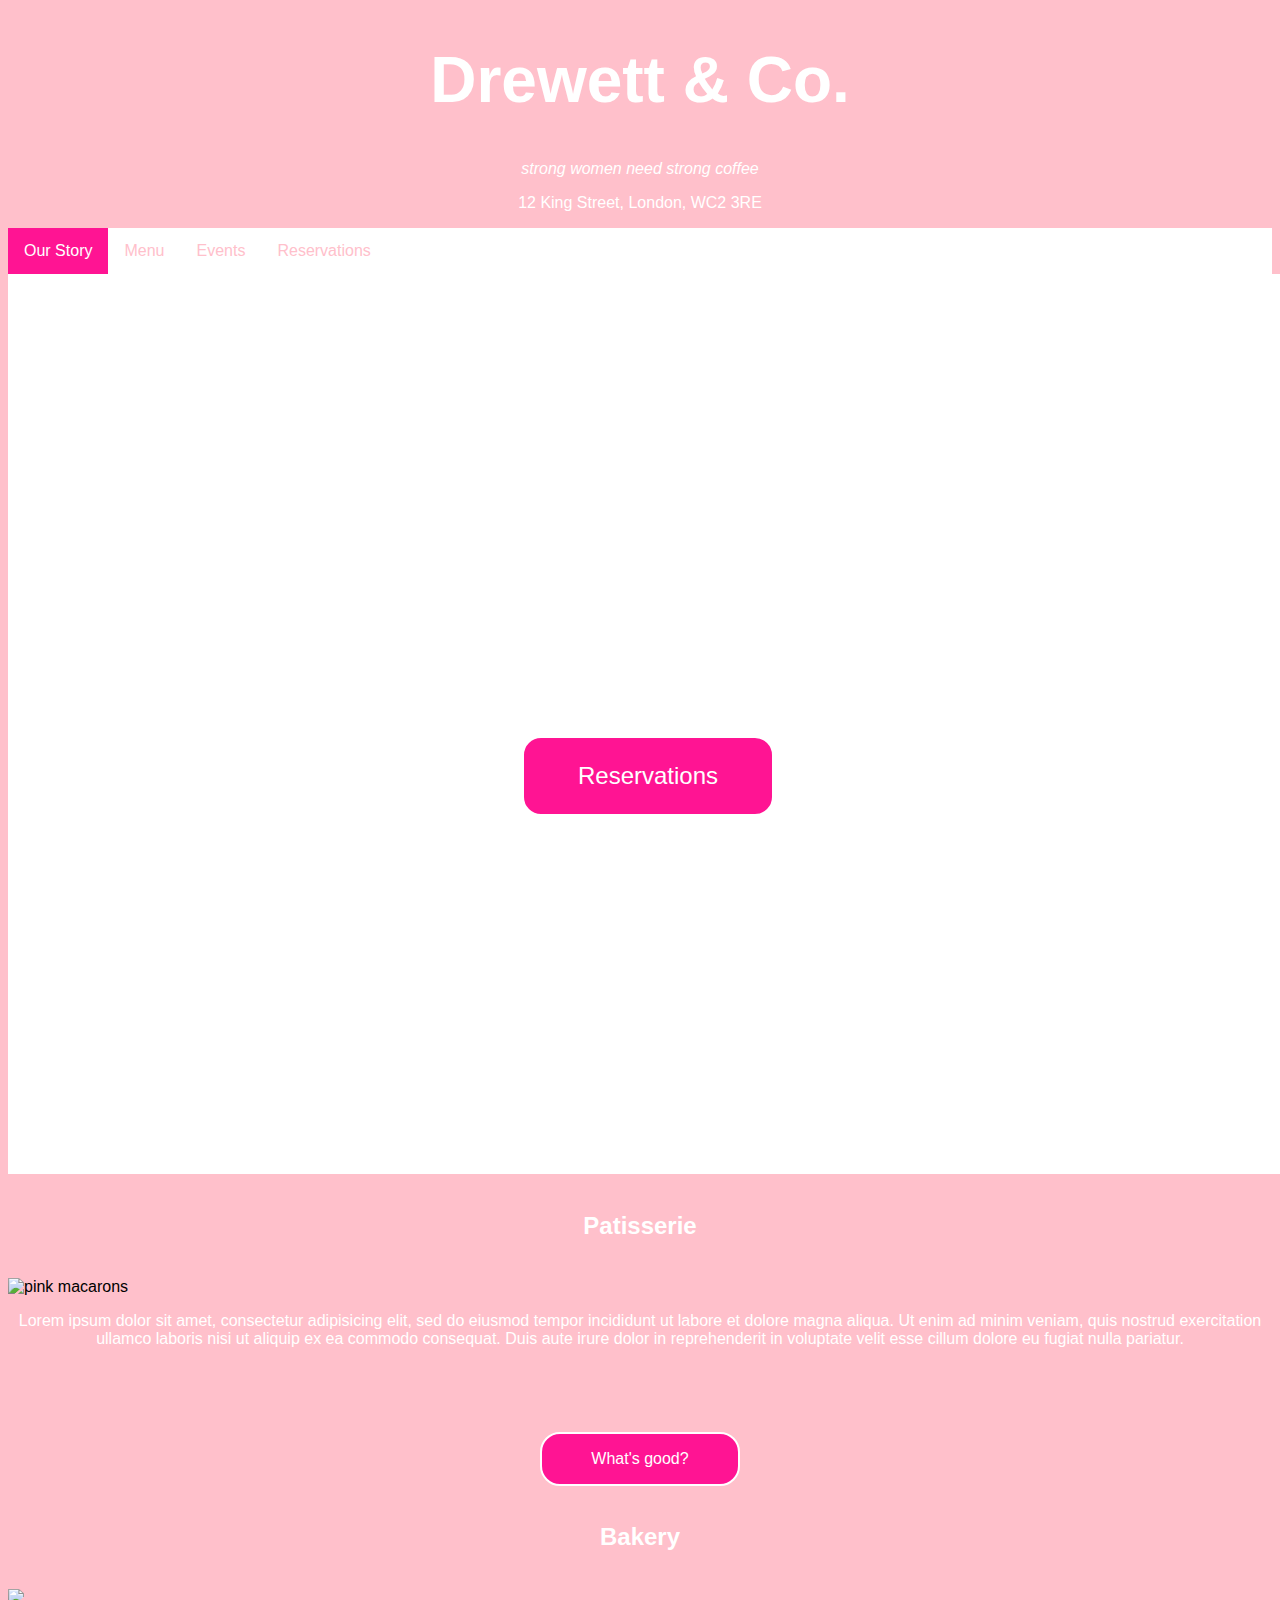
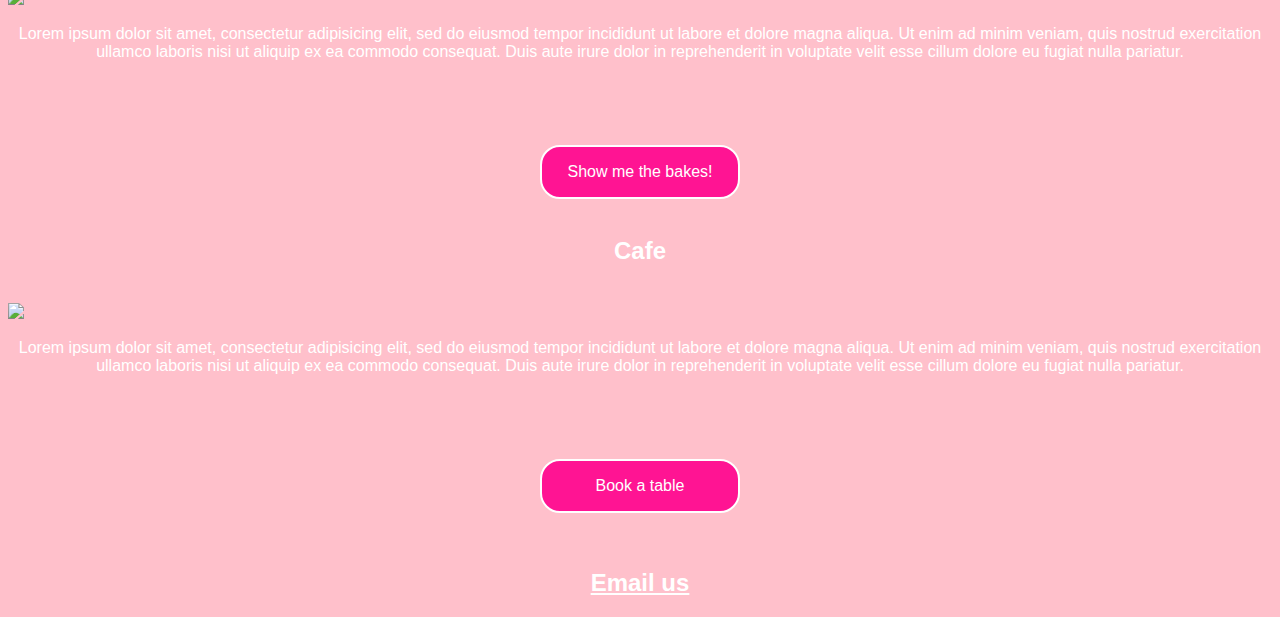
==== Unit_3/index.html @ 354a49df "unit 3 update" ====
<!DOCTYPE html>
<html>
<head>
	<link rel="stylesheet" type="text/css" href="CSS/style.css">
	<title>Drewett & Co.</title>
	<style>
ul {
  list-style-type: none;
  margin: 0;
  padding: 0;
  overflow: hidden;
  background-color: white;
}

li {
  float: left;

}

li a {
  display: inline-block;
  color: pink;
  vertical-align: center;
  text-align: center;
  padding: 14px 16px;
  text-decoration: none;
}

li a:hover {
  background-color: deeppink;
  color: white;
}

.active {
  background-color: deeppink;
  color: white;
}
</style>
</head>
<body>
	<h1>Drewett & Co.</h1>
	 <p id="slogan">strong women need strong coffee</p>
	 <p>12 King Street, London, WC2 3RE</p>
	 <ul>
  <li><a href="#ourstory"  class="active">Our Story</a></li>
  <li><a href="#menu"  	>Menu</a></li>
  <li><a href="#events"	>Events</a></li>
  <li><a href="#reservations">Reservations</a></li>
</ul>
<section class="hero">
	<div class="hero-inner">
		<h1>Patisserie Bakery Cafe</h1>
		<a href="#reservations" class="btn">Reservations</a>
	</div>
</section>
<br>
<h2>Patisserie</h2>
<br>
<img src="images/2017-07-25-16.32.30.JPG"
alt="pink macarons"
title="macarons">
<br>
<p>Lorem ipsum dolor sit amet, consectetur adipisicing elit, sed do eiusmod
tempor incididunt ut labore et dolore magna aliqua. Ut enim ad minim veniam,
quis nostrud exercitation ullamco laboris nisi ut aliquip ex ea commodo
consequat. Duis aute irure dolor in reprehenderit in voluptate velit esse
cillum dolore eu fugiat nulla pariatur.</p>
<br>
<button>What's good?</button>
<br>
<h2>Bakery</h2>
<br>
<img src="*************************************************************************">
<br>
<p>Lorem ipsum dolor sit amet, consectetur adipisicing elit, sed do eiusmod
tempor incididunt ut labore et dolore magna aliqua. Ut enim ad minim veniam,
quis nostrud exercitation ullamco laboris nisi ut aliquip ex ea commodo
consequat. Duis aute irure dolor in reprehenderit in voluptate velit esse
cillum dolore eu fugiat nulla pariatur.</p>
<br>
<button>Show me the bakes!</button>
<br>
<h2>Cafe</h2>
<br>
<img src="*************************************************************************">
<br>
<p>Lorem ipsum dolor sit amet, consectetur adipisicing elit, sed do eiusmod
tempor incididunt ut labore et dolore magna aliqua. Ut enim ad minim veniam,
quis nostrud exercitation ullamco laboris nisi ut aliquip ex ea commodo
consequat. Duis aute irure dolor in reprehenderit in voluptate velit esse
cillum dolore eu fugiat nulla pariatur.</p>
<br>
<button>Book a table</button>
<br>
<br>
<h2><a href="mailto:info@drewettandco.com">Email us</a></h2>
</body>
</html>
---- Unit_3/CSS/style.css ----
body {
    background-color: pink;
    font-family: Helvetica;
 
}
h1 {
	font-size: 4em;
}

h1, h2, p {
    color: white;
    text-align: center;
}
h2 {
	color: white;
	font-family: Helvetica;
	font-weight: bold;
	text-align: center;
}

h2 a {
    color:white;
}
input {
align-content: center;
}

#slogan {
	color: white;
	size: 20px;
	font-style: italic;

}

.hero {
	background-color: white;
	align-content: center;
	width: 100vw;
    height: 100vh;
    display: flex;
    justify-content: center;
    align-items: center;
    text-align: center;
    background-image: url(file:///C:/Users/Drewett_R/Desktop/drewett.github.io/drewett.github.io/Unit_3/images/f8a9acd9e7e1820fae5e772575d66c5da536bbb2-shutterstock_626842010.JPG);
    background-position: center center;
    background-repeat: no-repeat;
    background-size: 120vw;
    background-attachment: fixed;

}
.hero h1 {
	font-size: 3em;
	margin-top: 0;
    margin-bottom: 50px;
    color: white;
    
}

.hero .btn {
    display: block;
    width: 200px;
    padding: 1em;
    margin-top: 50px;
    margin-left: auto;
    margin-right: auto;
    background-color: deeppink;
    border: 3px solid white;
    border-radius: 20px;
    color: white;
    text-decoration: none;
    font-size: 1.5em;
    text-align: center;
}

img {
	max-width: 100vw;
	max-height: 50vh;


	
}

button {
	display: block;
    width: 200px;
    padding: 1em;
    margin-top: 50px;
    margin-left: auto;
    margin-right: auto;
    background-color: deeppink;
    border: 2px solid white;
    border-radius: 20px;
    color: white;
    text-decoration: none;
    font-size: 1em;
    text-align: center;
}

hr {
    border-radius: 3px;
    border-color: white;

}
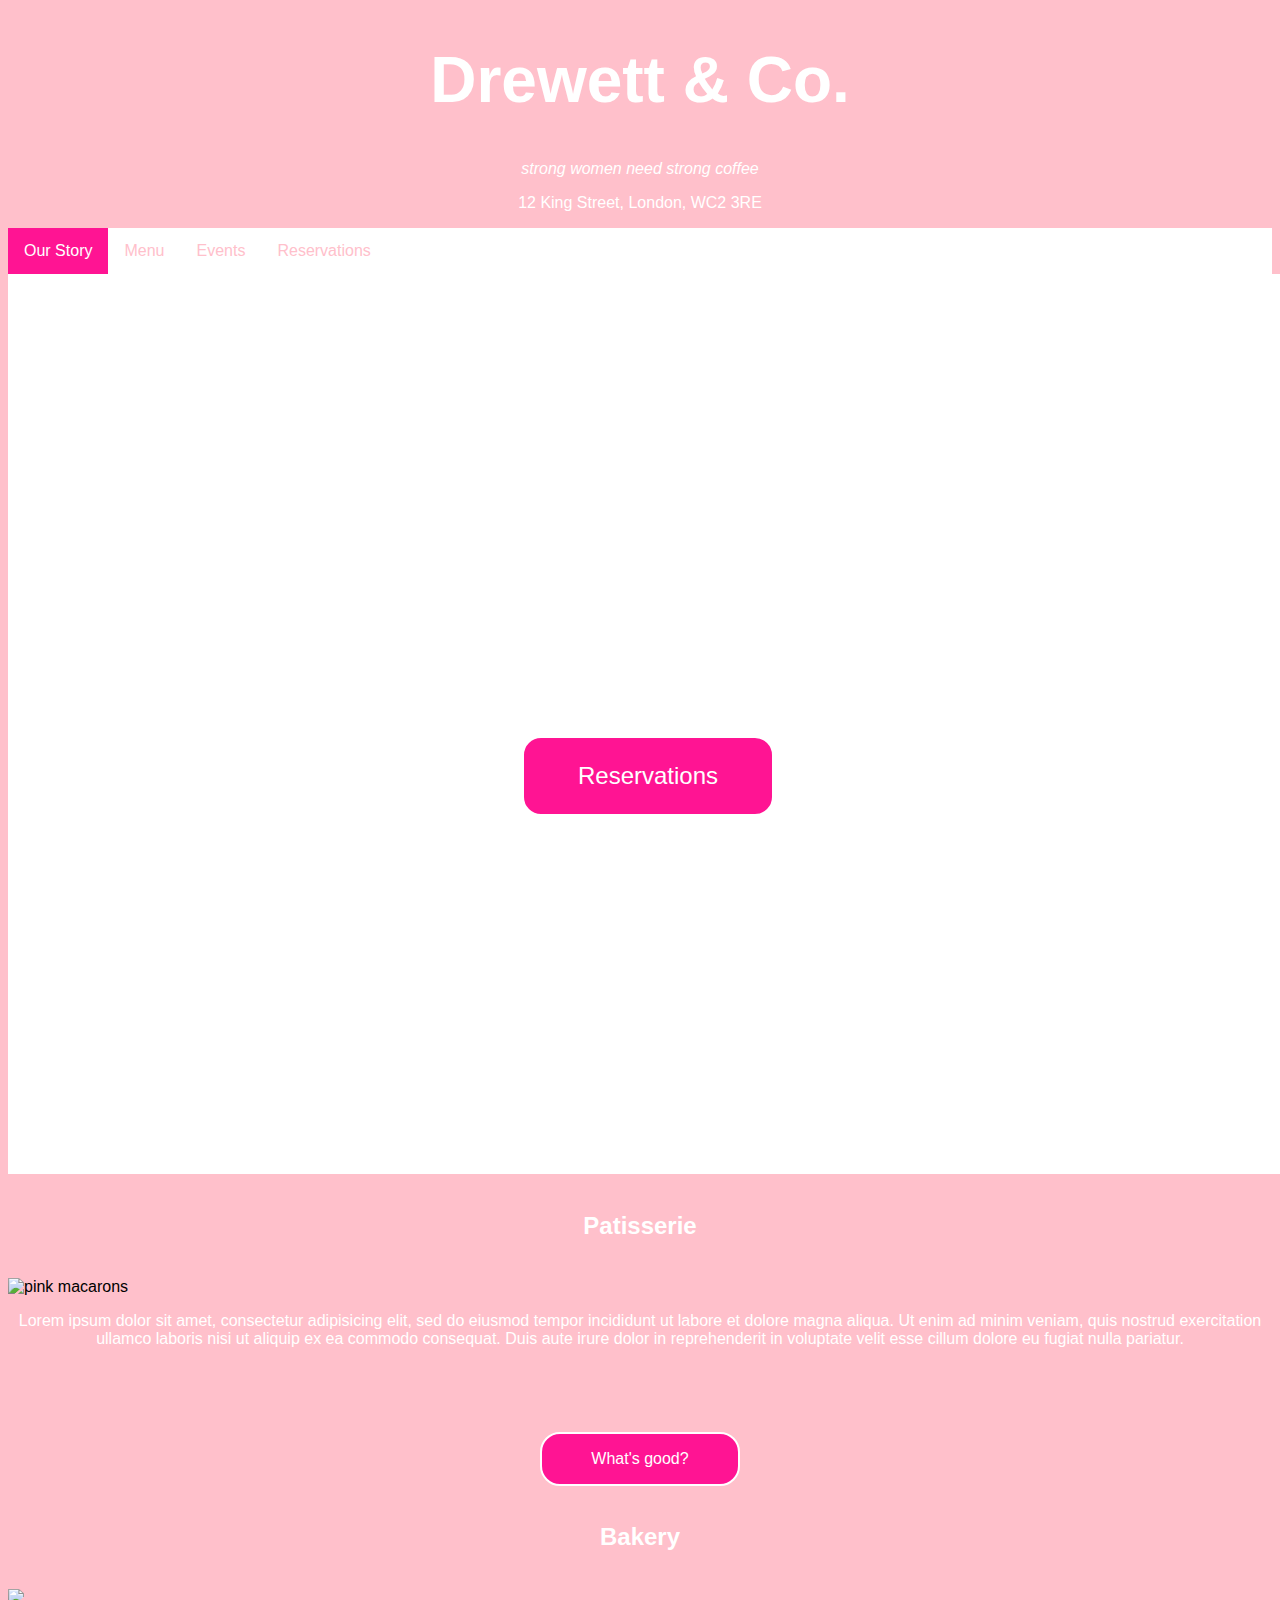
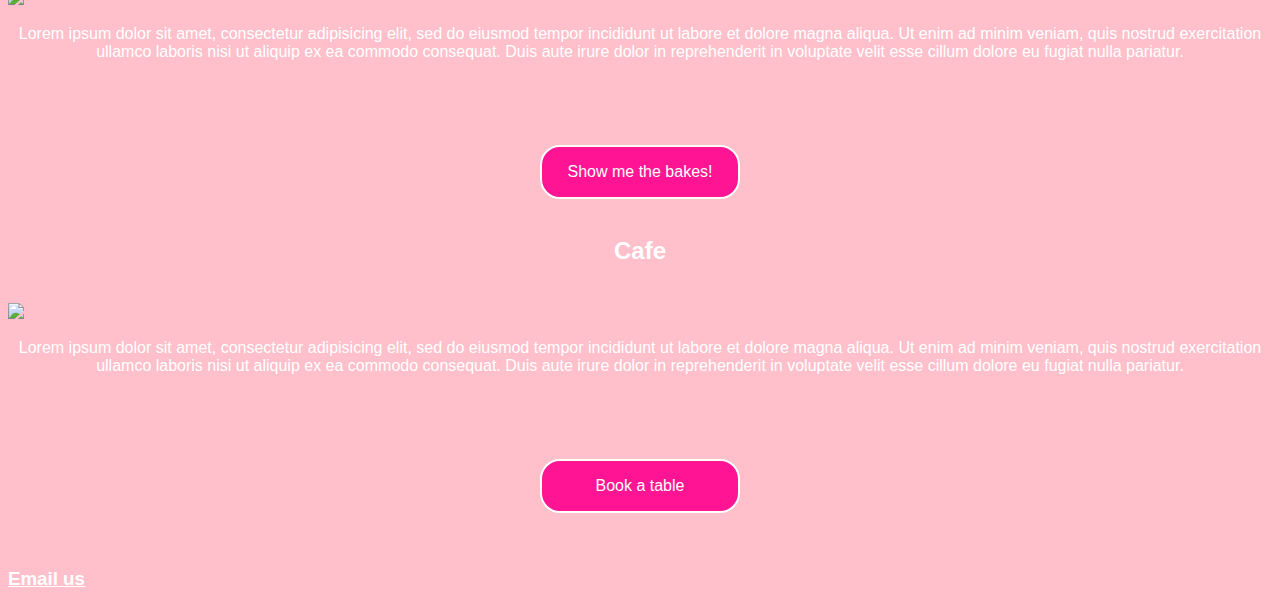
==== commit 4e017140: "unit 3" ====
--- a/Unit_3/index.html
+++ b/Unit_3/index.html
@@ -93,6 +93,6 @@
 <button>Book a table</button>
 <br>
 <br>
-<h2><a href="mailto:info@drewettandco.com">Email us</a></h2>
+<h3><a href="mailto:info@drewettandco.com">Email us</a></h3>
 </body>
 </html>
--- a/Unit_3/CSS/style.css
+++ b/Unit_3/CSS/style.css
@@ -18,7 +18,7 @@
 	text-align: center;
 }
 
-h2 a {
+h3 a {
     color:white;
 }
 input {
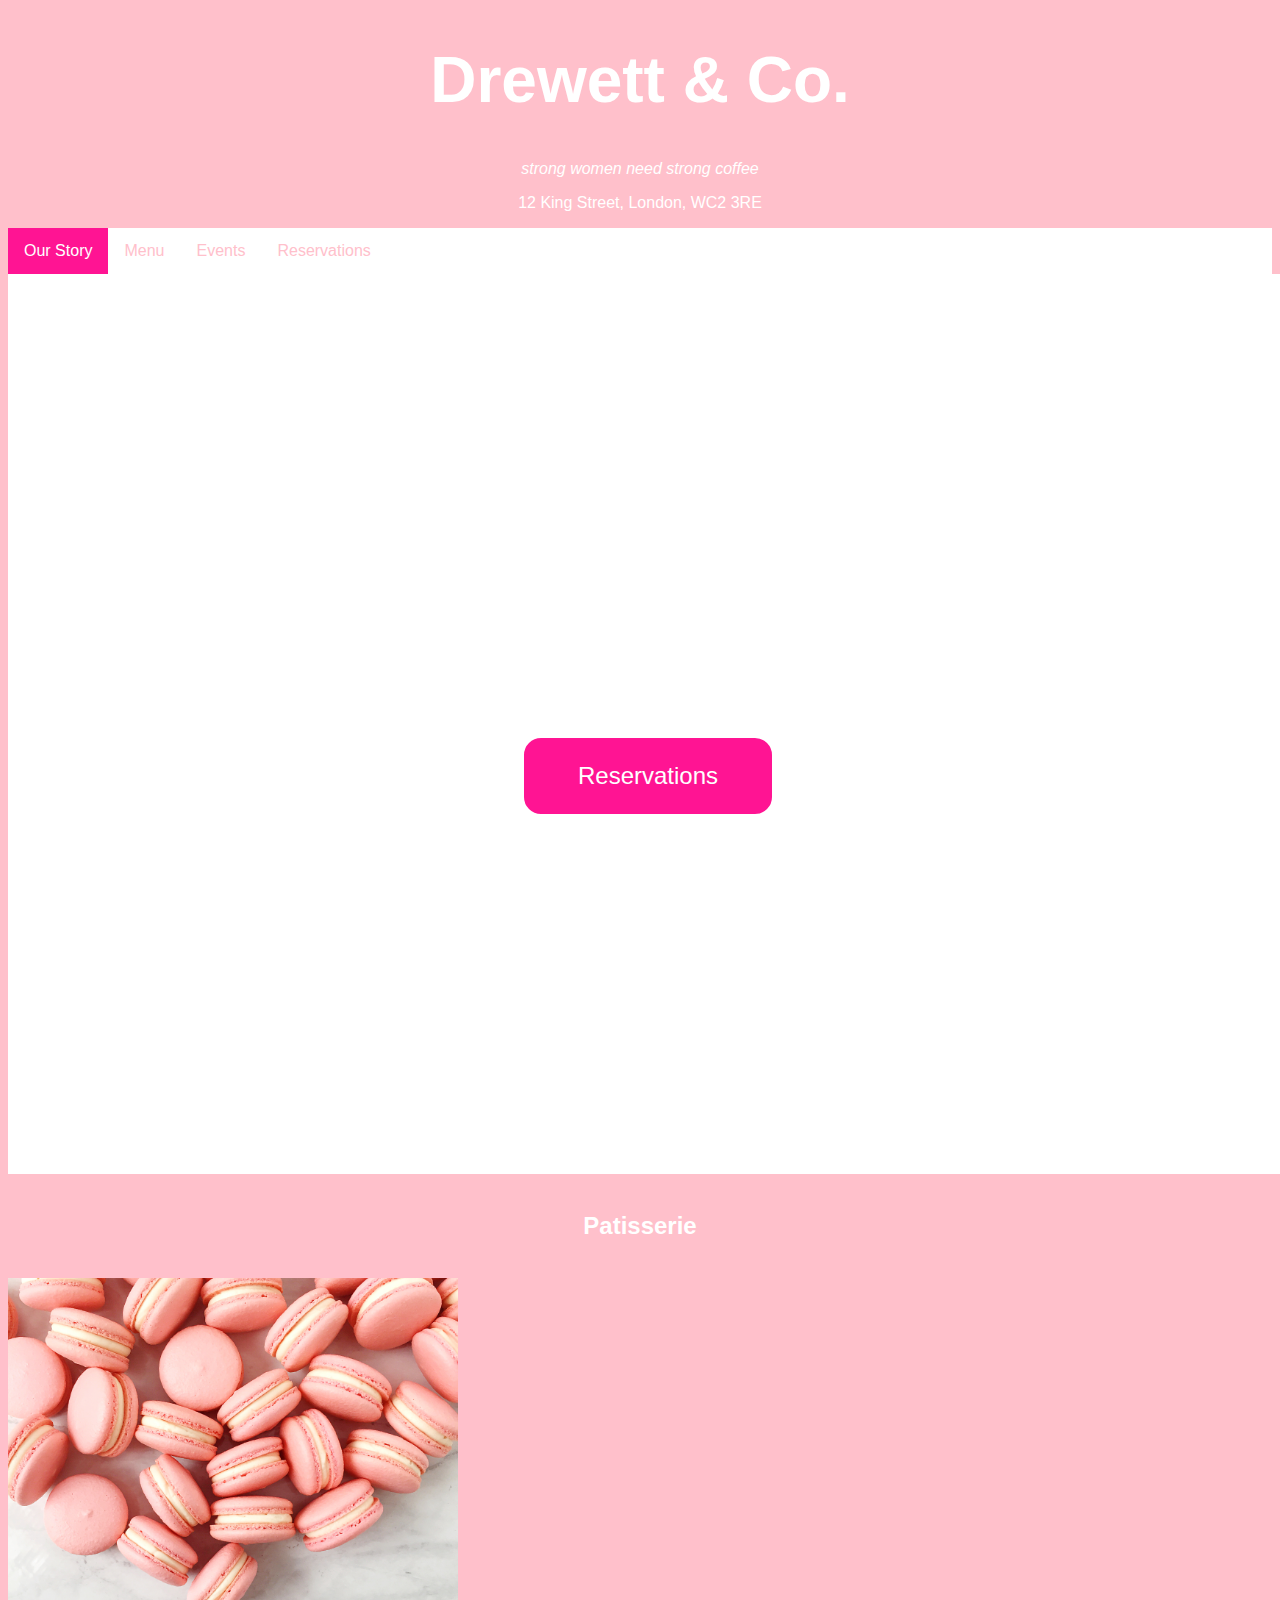
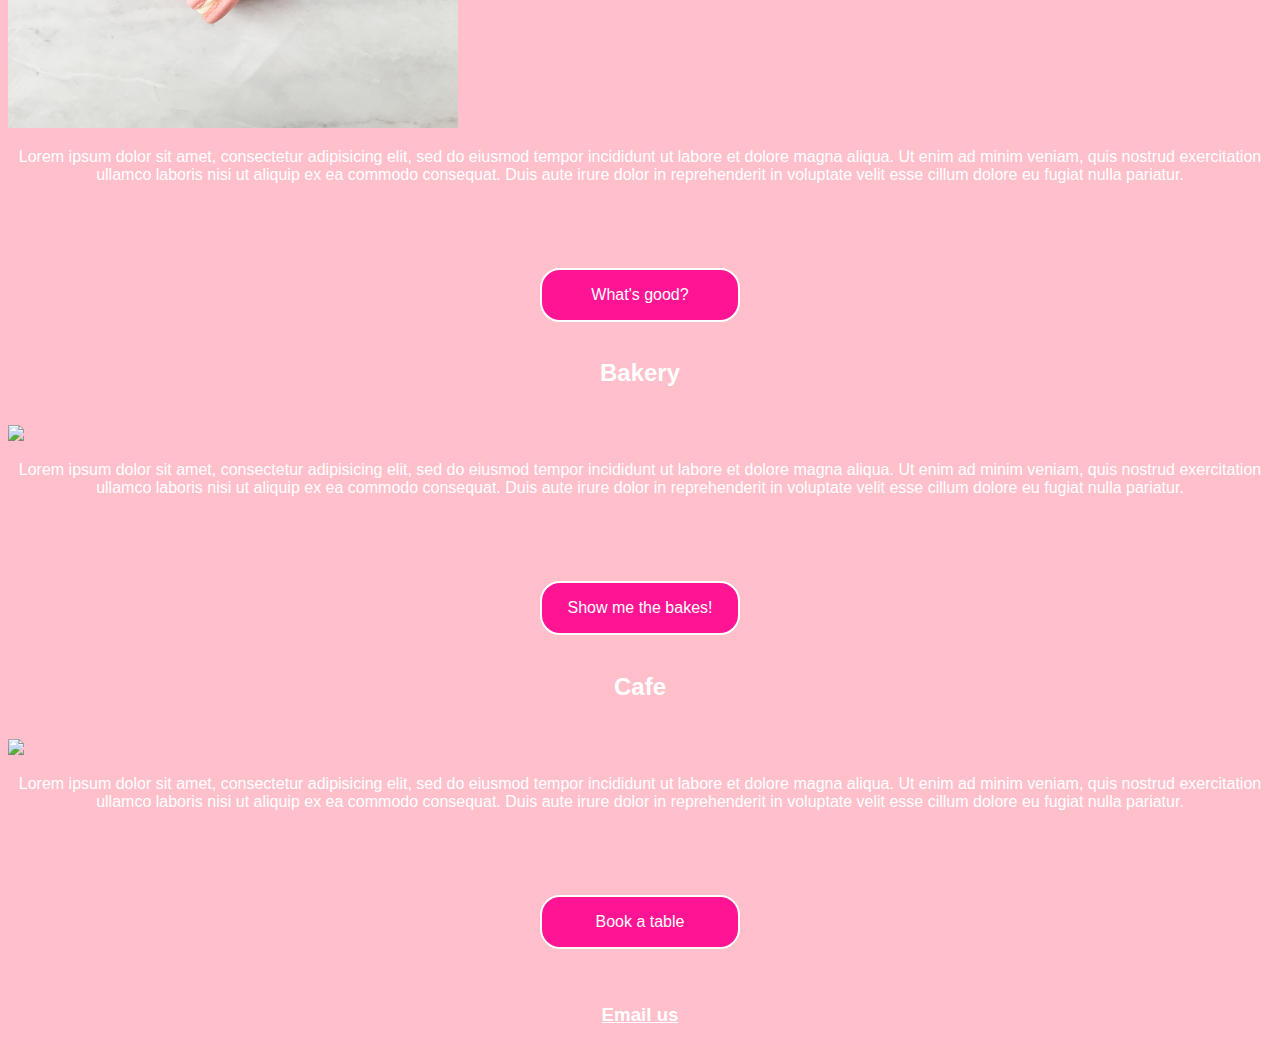
==== commit cb6bc8ac: "case change" ====
--- a/Unit_3/index.html
+++ b/Unit_3/index.html
@@ -56,7 +56,7 @@
 <br>
 <h2>Patisserie</h2>
 <br>
-<img src="images/2017-07-25-16.32.30.JPG"
+<img src="images/2017-07-25-16.32.30.jpg"
 alt="pink macarons"
 title="macarons">
 <br>
--- a/Unit_3/CSS/style.css
+++ b/Unit_3/CSS/style.css
@@ -11,7 +11,7 @@
     color: white;
     text-align: center;
 }
-h2 {
+h2, h3 {
 	color: white;
 	font-family: Helvetica;
 	font-weight: bold;
@@ -20,6 +20,7 @@
 
 h3 a {
     color:white;
+
 }
 input {
 align-content: center;
@@ -41,7 +42,7 @@
     justify-content: center;
     align-items: center;
     text-align: center;
-    background-image: url(file:///C:/Users/Drewett_R/Desktop/drewett.github.io/drewett.github.io/Unit_3/images/f8a9acd9e7e1820fae5e772575d66c5da536bbb2-shutterstock_626842010.JPG);
+    background-image: url(file:///C:/Users/Drewett_R/Desktop/drewett.github.io/drewett.github.io/Unit_3/images/f8a9acd9e7e1820fae5e772575d66c5da536bbb2-shutterstock_626842010.jpg);
     background-position: center center;
     background-repeat: no-repeat;
     background-size: 120vw;
@@ -75,8 +76,6 @@
 img {
 	max-width: 100vw;
 	max-height: 50vh;
-
-
 	
 }
 
